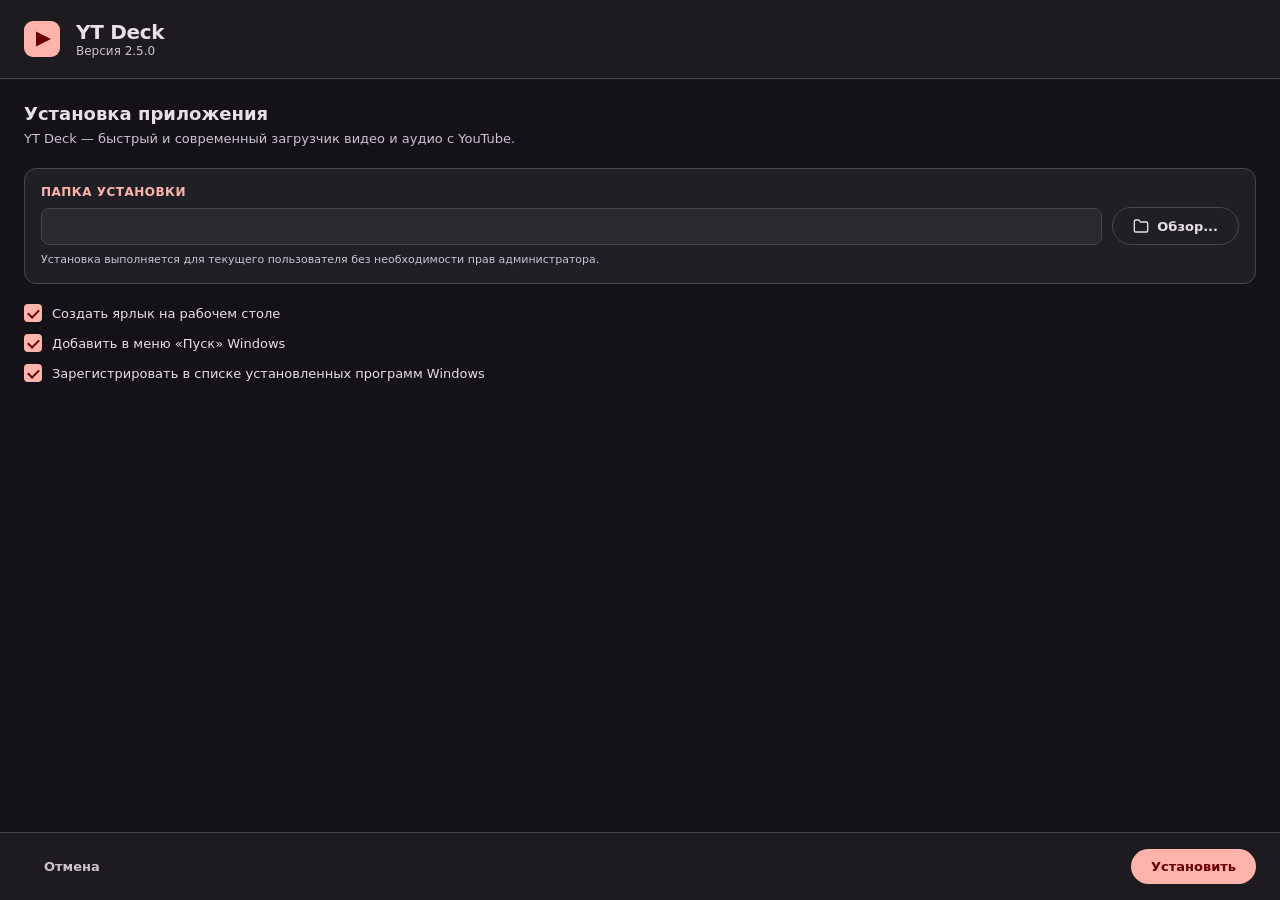
==== installer/installer.html @ 9261ff7f "fix(installer): ensure install button hides and finish button displays upon completion" ====
<!DOCTYPE html>
<html lang="ru">
<head>
  <meta charset="UTF-8">
  <meta name="viewport" content="width=device-width, initial-scale=1.0">
  <title>Установка YT Deck</title>
  <link rel="stylesheet" href="installer.css">
</head>
<body class="theme-dark">
  <div class="installer-shell">
    <!-- Header with Branding -->
    <header class="installer-header">
      <div class="brand-logo">
        <svg viewBox="0 0 48 48" width="36" height="36" fill="none">
          <rect width="48" height="48" rx="12" fill="var(--md-primary)"/>
          <path d="M16 14L36 24L16 34V14Z" fill="var(--md-on-primary)"/>
        </svg>
      </div>
      <div class="brand-text">
        <h1 class="brand-title">YT Deck</h1>
        <span class="brand-version">Версия 2.5.0</span>
      </div>
    </header>

    <!-- Main Content Stage -->
    <main class="installer-main">
      
      <!-- STEP 1: OPTIONS -->
      <section id="step-options" class="installer-step active">
        <div class="step-headline">
          <h2>Установка приложения</h2>
          <p class="step-desc">YT Deck — быстрый и современный загрузчик видео и аудио с YouTube.</p>
        </div>

        <div class="m3-card config-card">
          <label class="field-label" for="target-path">Папка установки</label>
          <div class="path-picker-row">
            <input type="text" id="target-path" class="m3-input" spellcheck="false" autocomplete="off" />
            <button type="button" id="browse-btn" class="m3-btn m3-btn--outlined">
              <svg viewBox="0 0 24 24" width="16" height="16" fill="none" stroke="currentColor" stroke-width="2" stroke-linecap="round" stroke-linejoin="round">
                <path d="M22 19a2 2 0 0 1-2 2H4a2 2 0 0 1-2-2V5a2 2 0 0 1 2-2h5l2 3h9a2 2 0 0 1 2 2z"></path>
              </svg>
              <span>Обзор...</span>
            </button>
          </div>
          <span class="path-hint">Установка выполняется для текущего пользователя без необходимости прав администратора.</span>
        </div>

        <div class="options-group">
          <label class="m3-checkbox-label">
            <input type="checkbox" id="opt-desktop" checked />
            <span class="m3-checkbox-custom"></span>
            <span class="checkbox-text">Создать ярлык на рабочем столе</span>
          </label>
          <label class="m3-checkbox-label">
            <input type="checkbox" id="opt-startmenu" checked />
            <span class="m3-checkbox-custom"></span>
            <span class="checkbox-text">Добавить в меню «Пуск» Windows</span>
          </label>
          <label class="m3-checkbox-label">
            <input type="checkbox" id="opt-register" checked />
            <span class="m3-checkbox-custom"></span>
            <span class="checkbox-text">Зарегистрировать в списке установленных программ Windows</span>
          </label>
        </div>
      </section>

      <!-- STEP 2: INSTALLING / PROGRESS -->
      <section id="step-progress" class="installer-step">
        <div class="step-headline">
          <h2>Идёт установка...</h2>
          <p class="step-desc">Пожалуйста, подождите, пока необходимые файлы копируются в систему.</p>
        </div>

        <div class="progress-container">
          <div class="m3-linear-progress">
            <div id="progress-bar-fill" class="progress-fill" style="width: 0%;"></div>
          </div>
          <div class="progress-meta">
            <span id="progress-status-text" class="status-text">Инициализация...</span>
            <span id="progress-percent-text" class="percent-text">0%</span>
          </div>
        </div>
      </section>

      <!-- STEP 3: FINISHED -->
      <section id="step-finished" class="installer-step">
        <div class="success-mark">
          <svg viewBox="0 0 64 64" width="56" height="56" fill="none">
            <circle cx="32" cy="32" r="30" stroke="var(--md-primary)" stroke-width="4"/>
            <path d="M20 33L28 41L44 23" stroke="var(--md-primary)" stroke-width="4" stroke-linecap="round" stroke-linejoin="round"/>
          </svg>
        </div>
        <div class="step-headline text-center">
          <h2>Установка завершена!</h2>
          <p class="step-desc">Приложение YT Deck готово к использованию.</p>
        </div>

        <div class="finish-options">
          <label class="m3-checkbox-label center-label">
            <input type="checkbox" id="opt-launch" checked />
            <span class="m3-checkbox-custom"></span>
            <span class="checkbox-text">Запустить YT Deck прямо сейчас</span>
          </label>
        </div>
      </section>

    </main>

    <!-- Footer Action Buttons -->
    <footer class="installer-footer">
      <button type="button" id="cancel-btn" class="m3-btn m3-btn--text">Отмена</button>
      <div class="footer-spacer"></div>
      <button type="button" id="install-btn" class="m3-btn m3-btn--filled">
        <span>Установить</span>
      </button>
      <button type="button" id="finish-btn" class="m3-btn m3-btn--filled" style="display: none;" hidden>
        <span>Завершить</span>
      </button>
    </footer>
  </div>

  <script src="installer.js"></script>
</body>
</html>
---- installer/installer.css ----
:root {
  --md-primary: #ffb4ab;
  --md-on-primary: #690005;
  --md-primary-container: #93000a;
  --md-on-primary-container: #ffdad6;
  --md-surface: #141218;
  --md-surface-dim: #141218;
  --md-surface-container-low: #1d1b20;
  --md-surface-container: #211f26;
  --md-surface-container-high: #2b2930;
  --md-on-surface: #e6e1e5;
  --md-on-surface-variant: #cac4d0;
  --md-outline: #938f99;
  --md-outline-variant: #49454f;
  --md-font: system-ui, -apple-system, BlinkMacSystemFont, "Segoe UI", Roboto, Oxygen, Ubuntu, Cantarell, sans-serif;
  --md-shape-sm: 8px;
  --md-shape-md: 12px;
  --md-shape-lg: 16px;
  --md-shape-pill: 9999px;
}

* {
  box-sizing: border-box;
  margin: 0;
  padding: 0;
  user-select: none;
}

[hidden] {
  display: none !important;
}

body {
  font-family: var(--md-font);
  background-color: var(--md-surface);
  color: var(--md-on-surface);
  overflow: hidden;
  height: 100vh;
  display: flex;
  flex-direction: column;
}

.installer-shell {
  display: flex;
  flex-direction: column;
  height: 100%;
}

/* Header */
.installer-header {
  display: flex;
  align-items: center;
  gap: 16px;
  padding: 20px 24px;
  background-color: var(--md-surface-container-low);
  border-bottom: 1px solid var(--md-outline-variant);
}

.brand-logo {
  display: flex;
  align-items: center;
  justify-content: center;
}

.brand-text {
  display: flex;
  flex-direction: column;
}

.brand-title {
  font-size: 20px;
  font-weight: 700;
  letter-spacing: -0.3px;
  color: var(--md-on-surface);
}

.brand-version {
  font-size: 12px;
  color: var(--md-on-surface-variant);
}

/* Main */
.installer-main {
  flex: 1;
  padding: 24px;
  overflow-y: auto;
  position: relative;
}

.installer-step {
  display: none;
  flex-direction: column;
  gap: 20px;
  animation: fadeIn 0.25s ease-out;
}

.installer-step.active {
  display: flex;
}

@keyframes fadeIn {
  from { opacity: 0; transform: translateY(4px); }
  to { opacity: 1; transform: translateY(0); }
}

.step-headline h2 {
  font-size: 18px;
  font-weight: 600;
  margin-bottom: 6px;
  color: var(--md-on-surface);
}

.step-desc {
  font-size: 13px;
  color: var(--md-on-surface-variant);
  line-height: 1.4;
}

.text-center {
  text-align: center;
}

/* Cards */
.m3-card {
  background-color: var(--md-surface-container);
  border: 1px solid var(--md-outline-variant);
  border-radius: var(--md-shape-md);
  padding: 16px;
}

.field-label {
  display: block;
  font-size: 12px;
  font-weight: 600;
  text-transform: uppercase;
  letter-spacing: 0.5px;
  color: var(--md-primary);
  margin-bottom: 8px;
}

.path-picker-row {
  display: flex;
  gap: 10px;
  align-items: center;
}

.m3-input {
  flex: 1;
  background-color: var(--md-surface-container-high);
  border: 1px solid var(--md-outline-variant);
  border-radius: var(--md-shape-sm);
  color: var(--md-on-surface);
  font-family: inherit;
  font-size: 13px;
  padding: 10px 12px;
  outline: none;
  transition: border-color 0.2s;
  user-select: text;
}

.m3-input:focus {
  border-color: var(--md-primary);
}

.path-hint {
  display: block;
  font-size: 11px;
  color: var(--md-on-surface-variant);
  margin-top: 8px;
  line-height: 1.3;
}

/* Checkboxes */
.options-group {
  display: flex;
  flex-direction: column;
  gap: 12px;
}

.m3-checkbox-label {
  display: flex;
  align-items: center;
  gap: 10px;
  cursor: pointer;
  font-size: 13px;
  color: var(--md-on-surface);
}

.m3-checkbox-label.center-label {
  justify-content: center;
  margin-top: 12px;
}

.m3-checkbox-label input[type="checkbox"] {
  display: none;
}

.m3-checkbox-custom {
  width: 18px;
  height: 18px;
  border-radius: 4px;
  border: 2px solid var(--md-outline);
  display: flex;
  align-items: center;
  justify-content: center;
  transition: all 0.2s;
  flex-shrink: 0;
}

.m3-checkbox-label input[type="checkbox"]:checked + .m3-checkbox-custom {
  background-color: var(--md-primary);
  border-color: var(--md-primary);
}

.m3-checkbox-label input[type="checkbox"]:checked + .m3-checkbox-custom::after {
  content: "";
  width: 5px;
  height: 9px;
  border: solid var(--md-on-primary);
  border-width: 0 2px 2px 0;
  transform: rotate(45deg);
  margin-bottom: 2px;
}

/* Progress */
.progress-container {
  display: flex;
  flex-direction: column;
  gap: 14px;
  margin-top: 16px;
}

.m3-linear-progress {
  width: 100%;
  height: 8px;
  background-color: var(--md-surface-container-high);
  border-radius: var(--md-shape-pill);
  overflow: hidden;
  position: relative;
}

.progress-fill {
  height: 100%;
  background-color: var(--md-primary);
  border-radius: var(--md-shape-pill);
  transition: width 0.25s ease-out;
}

.progress-meta {
  display: flex;
  justify-content: space-between;
  font-size: 13px;
}

.status-text {
  color: var(--md-on-surface);
}

.percent-text {
  font-weight: 600;
  color: var(--md-primary);
}

/* Success Mark */
.success-mark {
  display: flex;
  justify-content: center;
  align-items: center;
  margin-top: 10px;
}

/* Footer */
.installer-footer {
  display: flex;
  align-items: center;
  padding: 16px 24px;
  background-color: var(--md-surface-container-low);
  border-top: 1px solid var(--md-outline-variant);
  gap: 12px;
}

.footer-spacer {
  flex: 1;
}

/* Buttons */
.m3-btn {
  display: inline-flex;
  align-items: center;
  justify-content: center;
  gap: 8px;
  padding: 10px 20px;
  border-radius: var(--md-shape-pill);
  font-family: inherit;
  font-size: 13px;
  font-weight: 600;
  cursor: pointer;
  border: none;
  outline: none;
  transition: all 0.2s;
}

.m3-btn:active {
  transform: scale(0.98);
}

.m3-btn--filled {
  background-color: var(--md-primary);
  color: var(--md-on-primary);
}

.m3-btn--filled:hover {
  filter: brightness(1.08);
}

.m3-btn--outlined {
  background: transparent;
  color: var(--md-on-surface);
  border: 1px solid var(--md-outline-variant);
}

.m3-btn--outlined:hover {
  background-color: rgba(255, 255, 255, 0.05);
  border-color: var(--md-outline);
}

.m3-btn--text {
  background: transparent;
  color: var(--md-on-surface-variant);
}

.m3-btn--text:hover {
  color: var(--md-on-surface);
  background-color: rgba(255, 255, 255, 0.04);
}
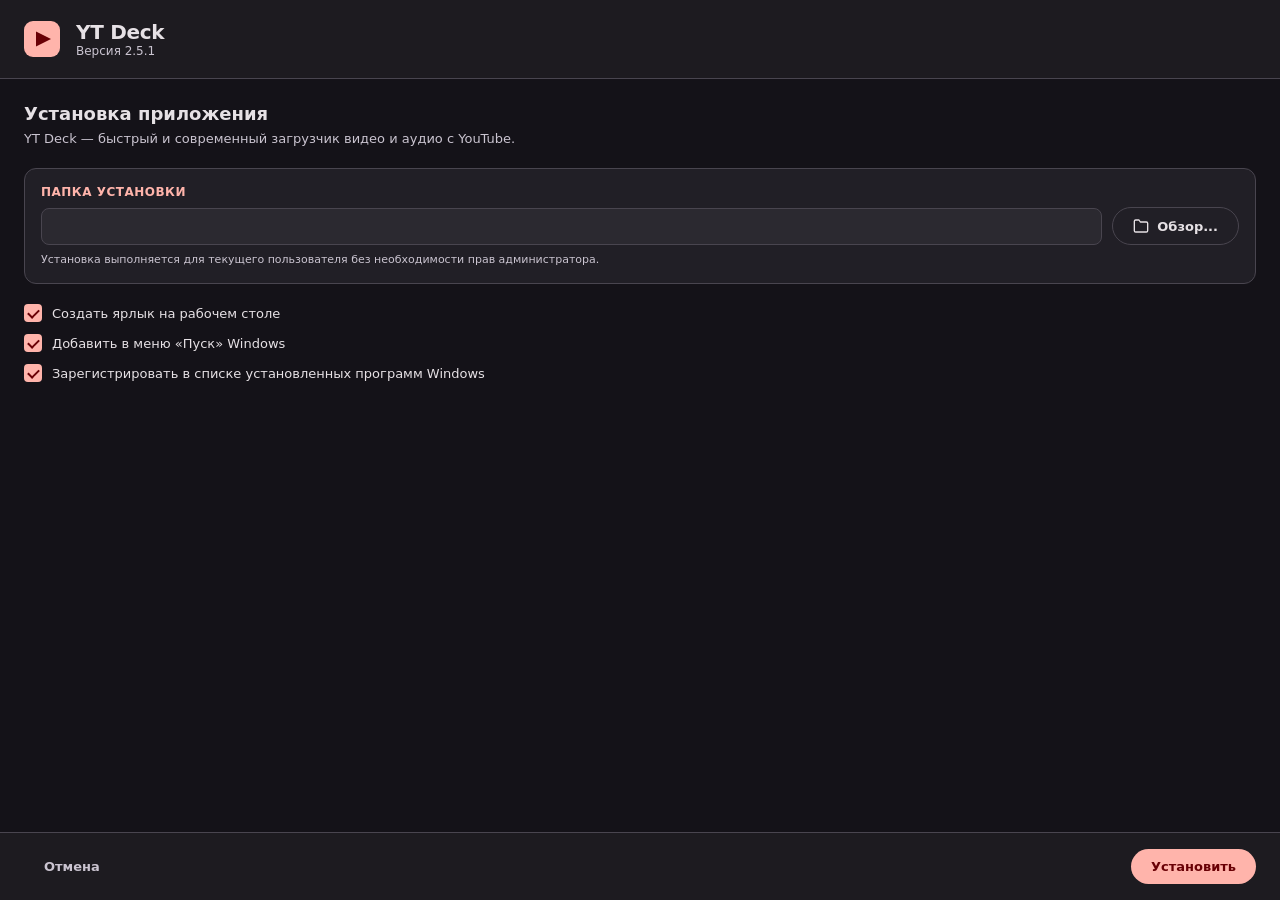
==== commit 184a84ad: "chore: bump version to 2.5.1" ====
--- a/installer/installer.html
+++ b/installer/installer.html
@@ -18,7 +18,7 @@
       </div>
       <div class="brand-text">
         <h1 class="brand-title">YT Deck</h1>
-        <span class="brand-version">Версия 2.5.0</span>
+        <span class="brand-version">Версия 2.5.1</span>
       </div>
     </header>
 
@@ -27,9 +27,24 @@
       
       <!-- STEP 1: OPTIONS -->
       <section id="step-options" class="installer-step active">
+        <!-- Existing installation banner (shown only if previous install detected) -->
+        <div id="existing-install-banner" class="m3-card existing-banner" style="display: none;" hidden>
+          <div class="existing-banner-icon">
+            <svg viewBox="0 0 24 24" width="22" height="22" fill="none" stroke="currentColor" stroke-width="2.2" stroke-linecap="round" stroke-linejoin="round">
+              <circle cx="12" cy="12" r="10"></circle>
+              <line x1="12" y1="8" x2="12" y2="12"></line>
+              <line x1="12" y1="16" x2="12.01" y2="16"></line>
+            </svg>
+          </div>
+          <div class="existing-banner-text">
+            <span class="existing-banner-title">Обнаружена установленная копия программы</span>
+            <span id="existing-banner-desc" class="existing-banner-desc">Приложение уже установлено в этой системе. Вы можете выполнить чистую переустановку или обновление.</span>
+          </div>
+        </div>
+
         <div class="step-headline">
-          <h2>Установка приложения</h2>
-          <p class="step-desc">YT Deck — быстрый и современный загрузчик видео и аудио с YouTube.</p>
+          <h2 id="step-options-title">Установка приложения</h2>
+          <p id="step-options-desc" class="step-desc">YT Deck — быстрый и современный загрузчик видео и аудио с YouTube.</p>
         </div>
 
         <div class="m3-card config-card">
@@ -112,7 +127,7 @@
       <button type="button" id="cancel-btn" class="m3-btn m3-btn--text">Отмена</button>
       <div class="footer-spacer"></div>
       <button type="button" id="install-btn" class="m3-btn m3-btn--filled">
-        <span>Установить</span>
+        <span id="install-btn-text">Установить</span>
       </button>
       <button type="button" id="finish-btn" class="m3-btn m3-btn--filled" style="display: none;" hidden>
         <span>Завершить</span>
--- a/installer/installer.css
+++ b/installer/installer.css
@@ -128,6 +128,43 @@
   padding: 16px;
 }
 
+.existing-banner {
+  display: flex;
+  align-items: flex-start;
+  gap: 14px;
+  background-color: var(--md-surface-container-high);
+  border: 1px solid var(--md-primary);
+  border-left: 4px solid var(--md-primary);
+  padding: 12px 16px;
+  margin-bottom: 4px;
+}
+
+.existing-banner-icon {
+  color: var(--md-primary);
+  display: flex;
+  align-items: center;
+  margin-top: 2px;
+  flex-shrink: 0;
+}
+
+.existing-banner-text {
+  display: flex;
+  flex-direction: column;
+  gap: 3px;
+}
+
+.existing-banner-title {
+  font-size: 13px;
+  font-weight: 600;
+  color: var(--md-on-surface);
+}
+
+.existing-banner-desc {
+  font-size: 12px;
+  color: var(--md-on-surface-variant);
+  line-height: 1.35;
+}
+
 .field-label {
   display: block;
   font-size: 12px;
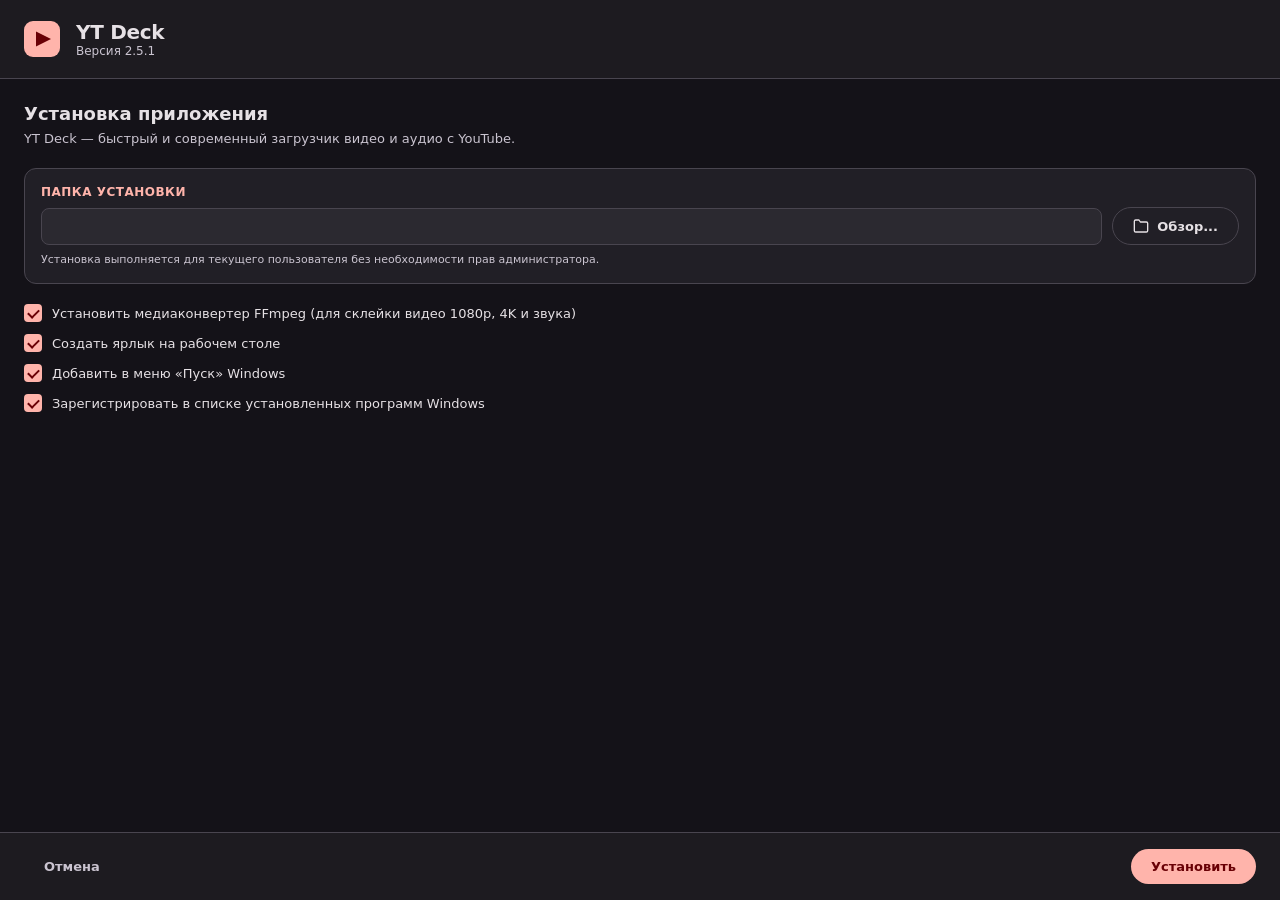
==== commit 47a2e8d6: "feat(installer): bundle and install FFmpeg media converter" ====
--- a/installer/installer.html
+++ b/installer/installer.html
@@ -62,6 +62,11 @@
         </div>
 
         <div class="options-group">
+          <label class="m3-checkbox-label">
+            <input type="checkbox" id="opt-ffmpeg" checked />
+            <span class="m3-checkbox-custom"></span>
+            <span class="checkbox-text">Установить медиаконвертер FFmpeg (для склейки видео 1080p, 4K и звука)</span>
+          </label>
           <label class="m3-checkbox-label">
             <input type="checkbox" id="opt-desktop" checked />
             <span class="m3-checkbox-custom"></span>
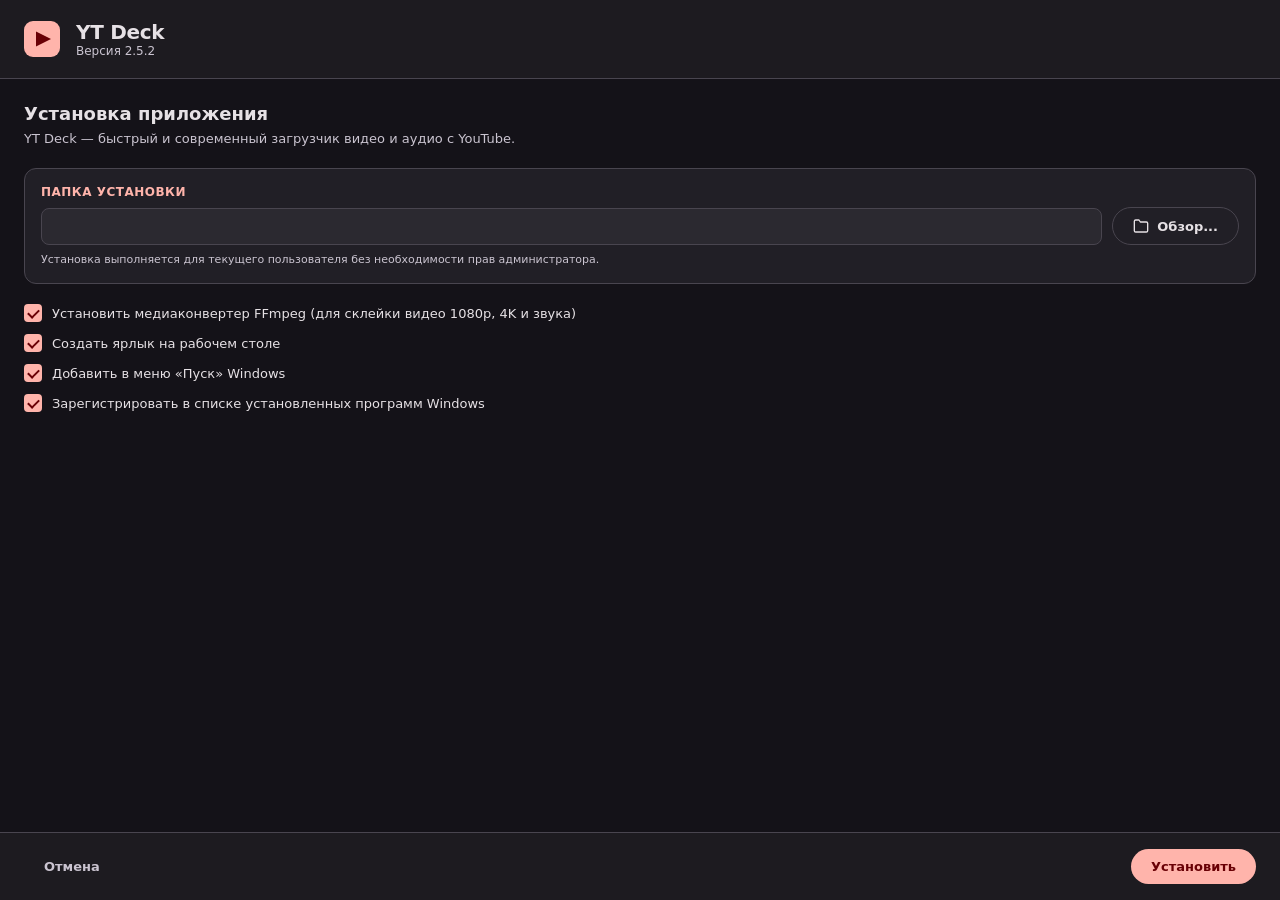
==== commit b1e53dc7: "chore(release): bump version to 2.5.2 with bundled FFmpeg installer" ====
--- a/installer/installer.html
+++ b/installer/installer.html
@@ -18,7 +18,7 @@
       </div>
       <div class="brand-text">
         <h1 class="brand-title">YT Deck</h1>
-        <span class="brand-version">Версия 2.5.1</span>
+        <span class="brand-version">Версия 2.5.2</span>
       </div>
     </header>
 
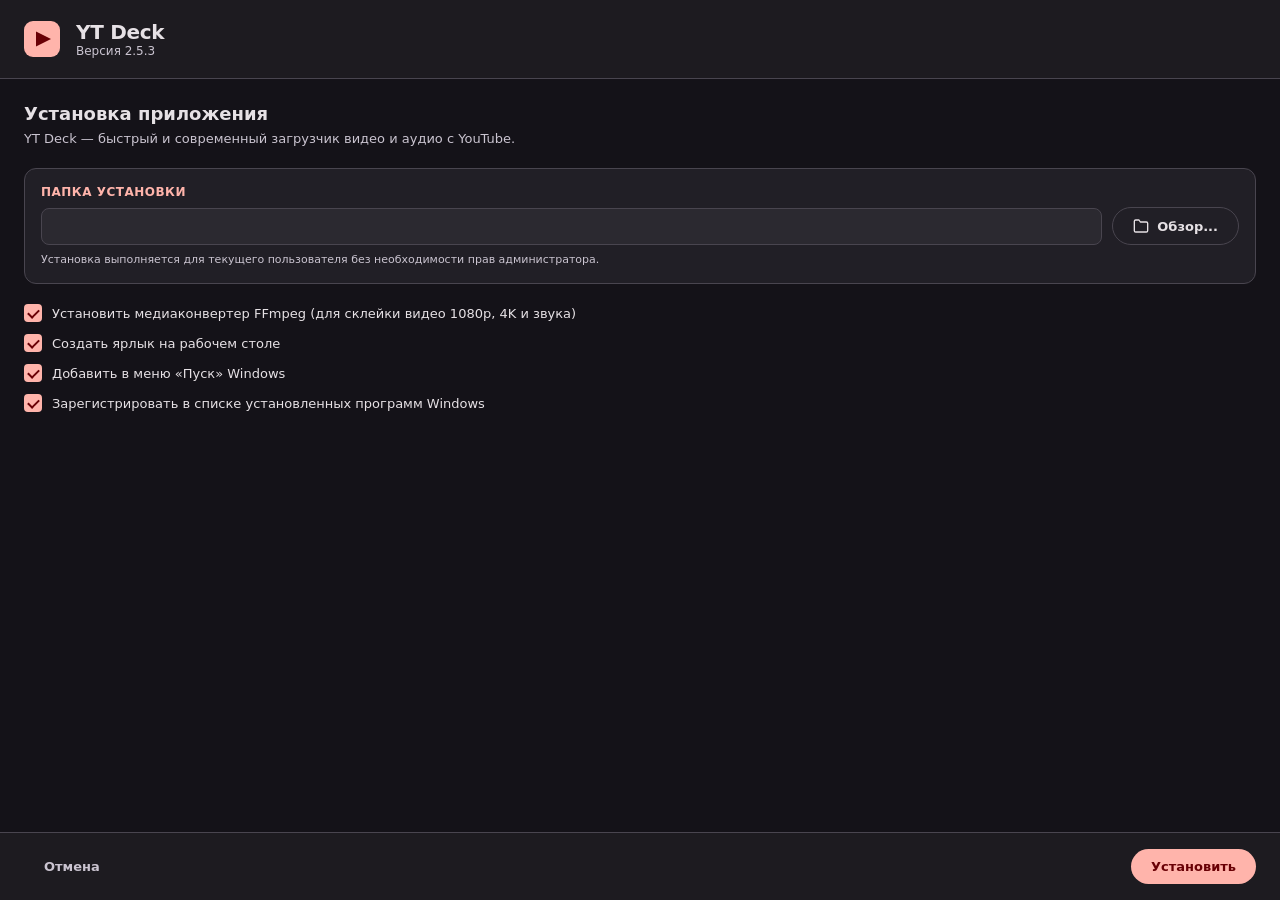
==== commit 80886f3f: "chore(release): bump version to 2.5.3 with seamless in-place updater" ====
--- a/installer/installer.html
+++ b/installer/installer.html
@@ -18,7 +18,7 @@
       </div>
       <div class="brand-text">
         <h1 class="brand-title">YT Deck</h1>
-        <span class="brand-version">Версия 2.5.2</span>
+        <span id="brand-version-label" class="brand-version">Версия 2.5.3</span>
       </div>
     </header>
 
@@ -31,14 +31,12 @@
         <div id="existing-install-banner" class="m3-card existing-banner" style="display: none;" hidden>
           <div class="existing-banner-icon">
             <svg viewBox="0 0 24 24" width="22" height="22" fill="none" stroke="currentColor" stroke-width="2.2" stroke-linecap="round" stroke-linejoin="round">
-              <circle cx="12" cy="12" r="10"></circle>
-              <line x1="12" y1="8" x2="12" y2="12"></line>
-              <line x1="12" y1="16" x2="12.01" y2="16"></line>
+              <path d="M21.5 2v6h-6M21.34 15.57a10 10 0 1 1-.57-8.38l5.67-5.67"/>
             </svg>
           </div>
           <div class="existing-banner-text">
-            <span class="existing-banner-title">Обнаружена установленная копия программы</span>
-            <span id="existing-banner-desc" class="existing-banner-desc">Приложение уже установлено в этой системе. Вы можете выполнить чистую переустановку или обновление.</span>
+            <span id="existing-banner-title" class="existing-banner-title">Доступно обновление YT Deck</span>
+            <span id="existing-banner-desc" class="existing-banner-desc"></span>
           </div>
         </div>
 
@@ -48,7 +46,7 @@
         </div>
 
         <div class="m3-card config-card">
-          <label class="field-label" for="target-path">Папка установки</label>
+          <label id="target-path-label" class="field-label" for="target-path">Папка установки</label>
           <div class="path-picker-row">
             <input type="text" id="target-path" class="m3-input" spellcheck="false" autocomplete="off" />
             <button type="button" id="browse-btn" class="m3-btn m3-btn--outlined">
@@ -58,29 +56,29 @@
               <span>Обзор...</span>
             </button>
           </div>
-          <span class="path-hint">Установка выполняется для текущего пользователя без необходимости прав администратора.</span>
+          <span id="target-path-hint" class="path-hint">Установка выполняется для текущего пользователя без необходимости прав администратора.</span>
         </div>
 
         <div class="options-group">
           <label class="m3-checkbox-label">
             <input type="checkbox" id="opt-ffmpeg" checked />
             <span class="m3-checkbox-custom"></span>
-            <span class="checkbox-text">Установить медиаконвертер FFmpeg (для склейки видео 1080p, 4K и звука)</span>
+            <span id="opt-ffmpeg-text" class="checkbox-text">Установить медиаконвертер FFmpeg (для склейки видео 1080p, 4K и звука)</span>
           </label>
           <label class="m3-checkbox-label">
             <input type="checkbox" id="opt-desktop" checked />
             <span class="m3-checkbox-custom"></span>
-            <span class="checkbox-text">Создать ярлык на рабочем столе</span>
+            <span id="opt-desktop-text" class="checkbox-text">Создать ярлык на рабочем столе</span>
           </label>
           <label class="m3-checkbox-label">
             <input type="checkbox" id="opt-startmenu" checked />
             <span class="m3-checkbox-custom"></span>
-            <span class="checkbox-text">Добавить в меню «Пуск» Windows</span>
+            <span id="opt-startmenu-text" class="checkbox-text">Добавить в меню «Пуск» Windows</span>
           </label>
           <label class="m3-checkbox-label">
             <input type="checkbox" id="opt-register" checked />
             <span class="m3-checkbox-custom"></span>
-            <span class="checkbox-text">Зарегистрировать в списке установленных программ Windows</span>
+            <span id="opt-register-text" class="checkbox-text">Зарегистрировать в списке установленных программ Windows</span>
           </label>
         </div>
       </section>
@@ -88,8 +86,8 @@
       <!-- STEP 2: INSTALLING / PROGRESS -->
       <section id="step-progress" class="installer-step">
         <div class="step-headline">
-          <h2>Идёт установка...</h2>
-          <p class="step-desc">Пожалуйста, подождите, пока необходимые файлы копируются в систему.</p>
+          <h2 id="step-progress-title">Идёт установка...</h2>
+          <p id="step-progress-desc" class="step-desc">Пожалуйста, подождите, пока необходимые файлы копируются в систему.</p>
         </div>
 
         <div class="progress-container">
@@ -112,15 +110,15 @@
           </svg>
         </div>
         <div class="step-headline text-center">
-          <h2>Установка завершена!</h2>
-          <p class="step-desc">Приложение YT Deck готово к использованию.</p>
+          <h2 id="step-finished-title">Установка завершена!</h2>
+          <p id="step-finished-desc" class="step-desc">Приложение YT Deck готово к использованию.</p>
         </div>
 
         <div class="finish-options">
           <label class="m3-checkbox-label center-label">
             <input type="checkbox" id="opt-launch" checked />
             <span class="m3-checkbox-custom"></span>
-            <span class="checkbox-text">Запустить YT Deck прямо сейчас</span>
+            <span id="opt-launch-text" class="checkbox-text">Запустить YT Deck прямо сейчас</span>
           </label>
         </div>
       </section>
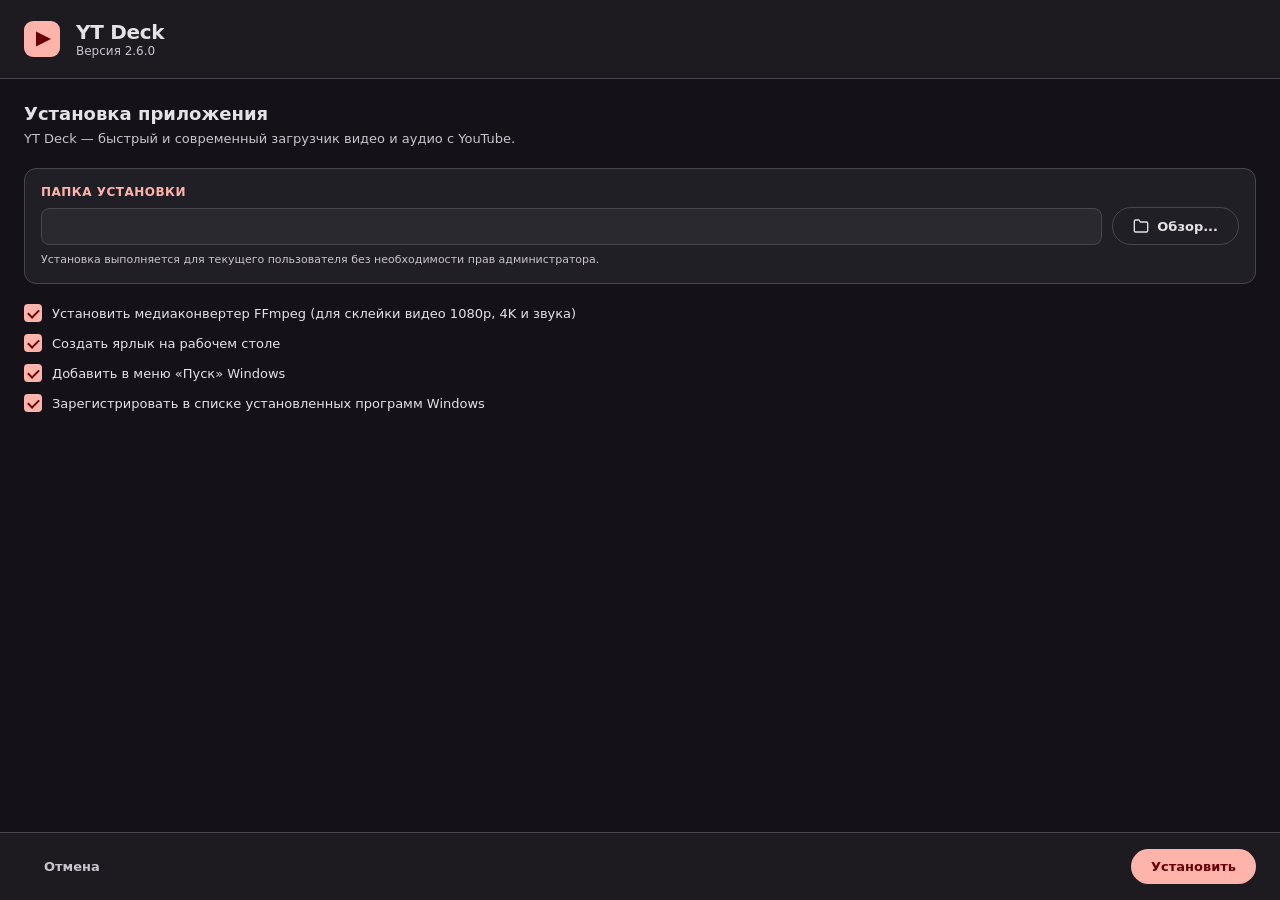
==== commit 50ca13fb: "update" ====
--- a/installer/installer.html
+++ b/installer/installer.html
@@ -18,7 +18,7 @@
       </div>
       <div class="brand-text">
         <h1 class="brand-title">YT Deck</h1>
-        <span id="brand-version-label" class="brand-version">Версия 2.5.3</span>
+        <span id="brand-version-label" class="brand-version">Версия 2.6.0</span>
       </div>
     </header>
 
